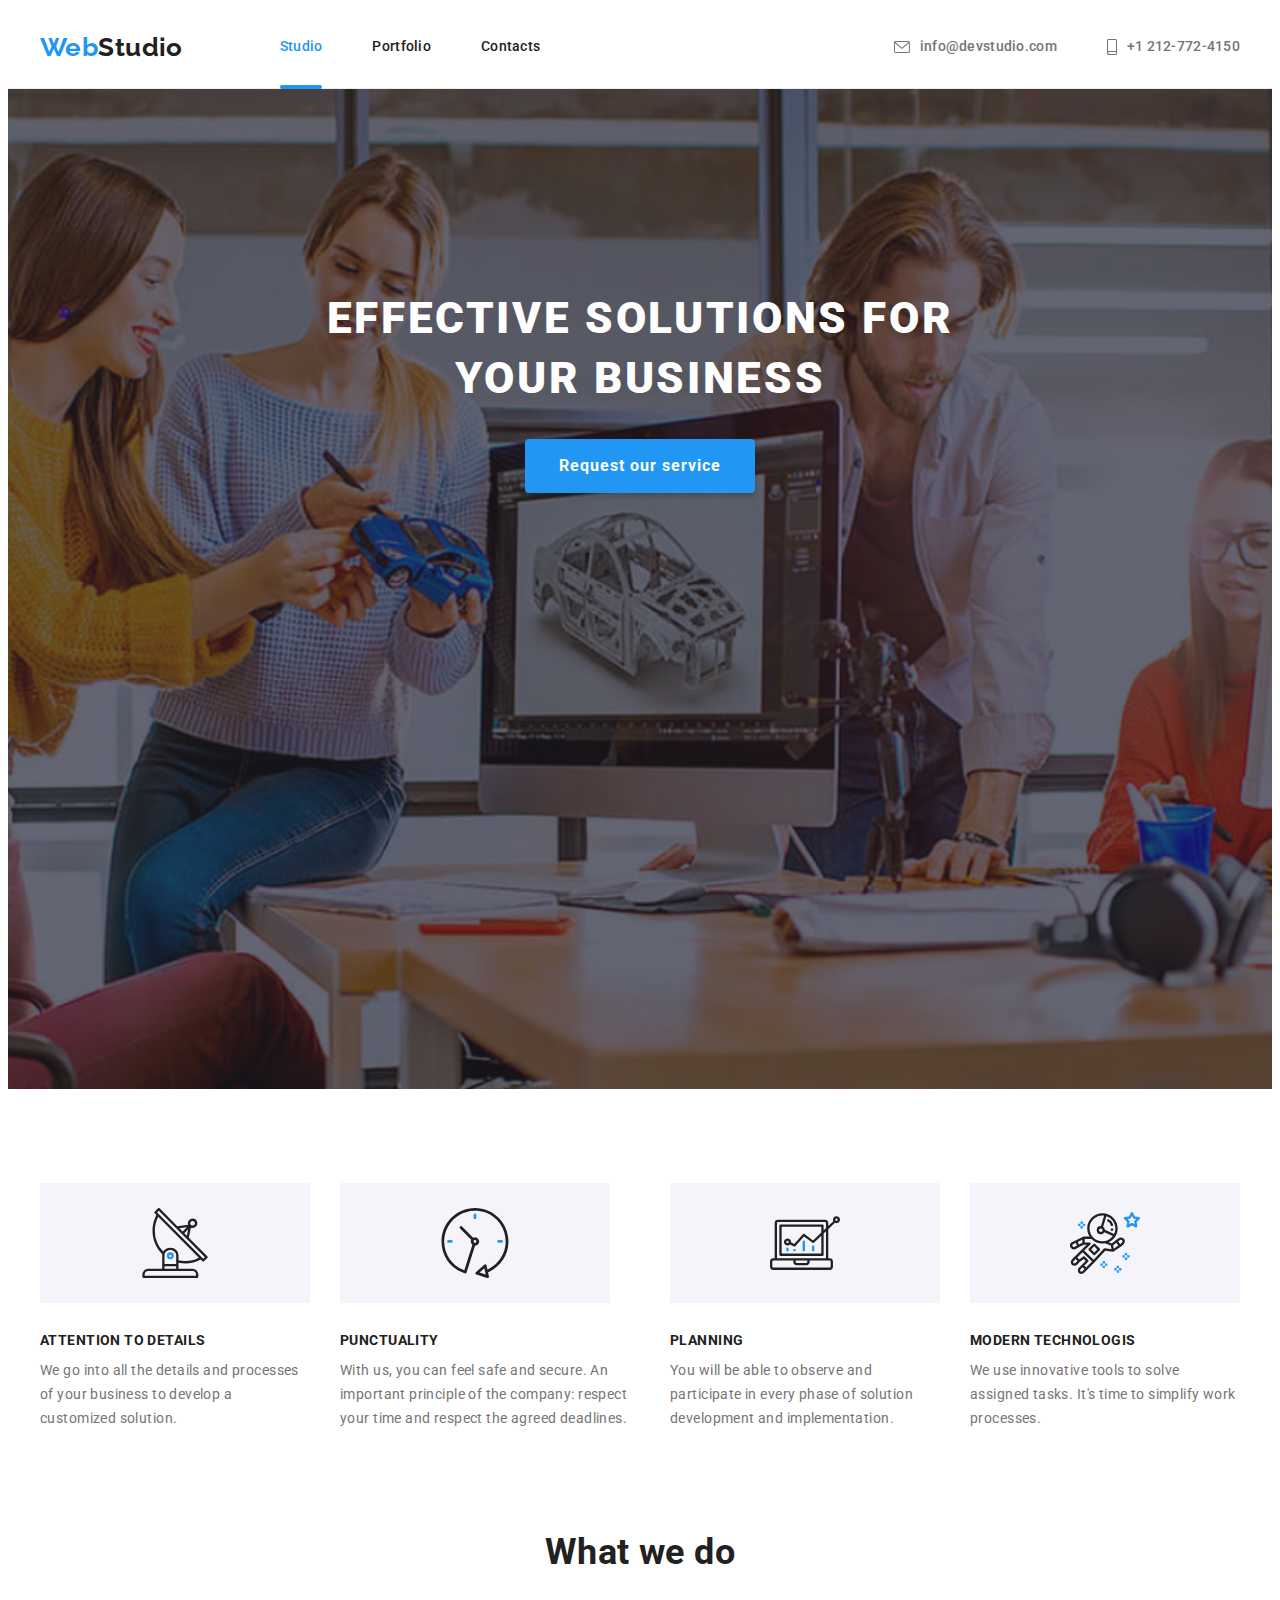
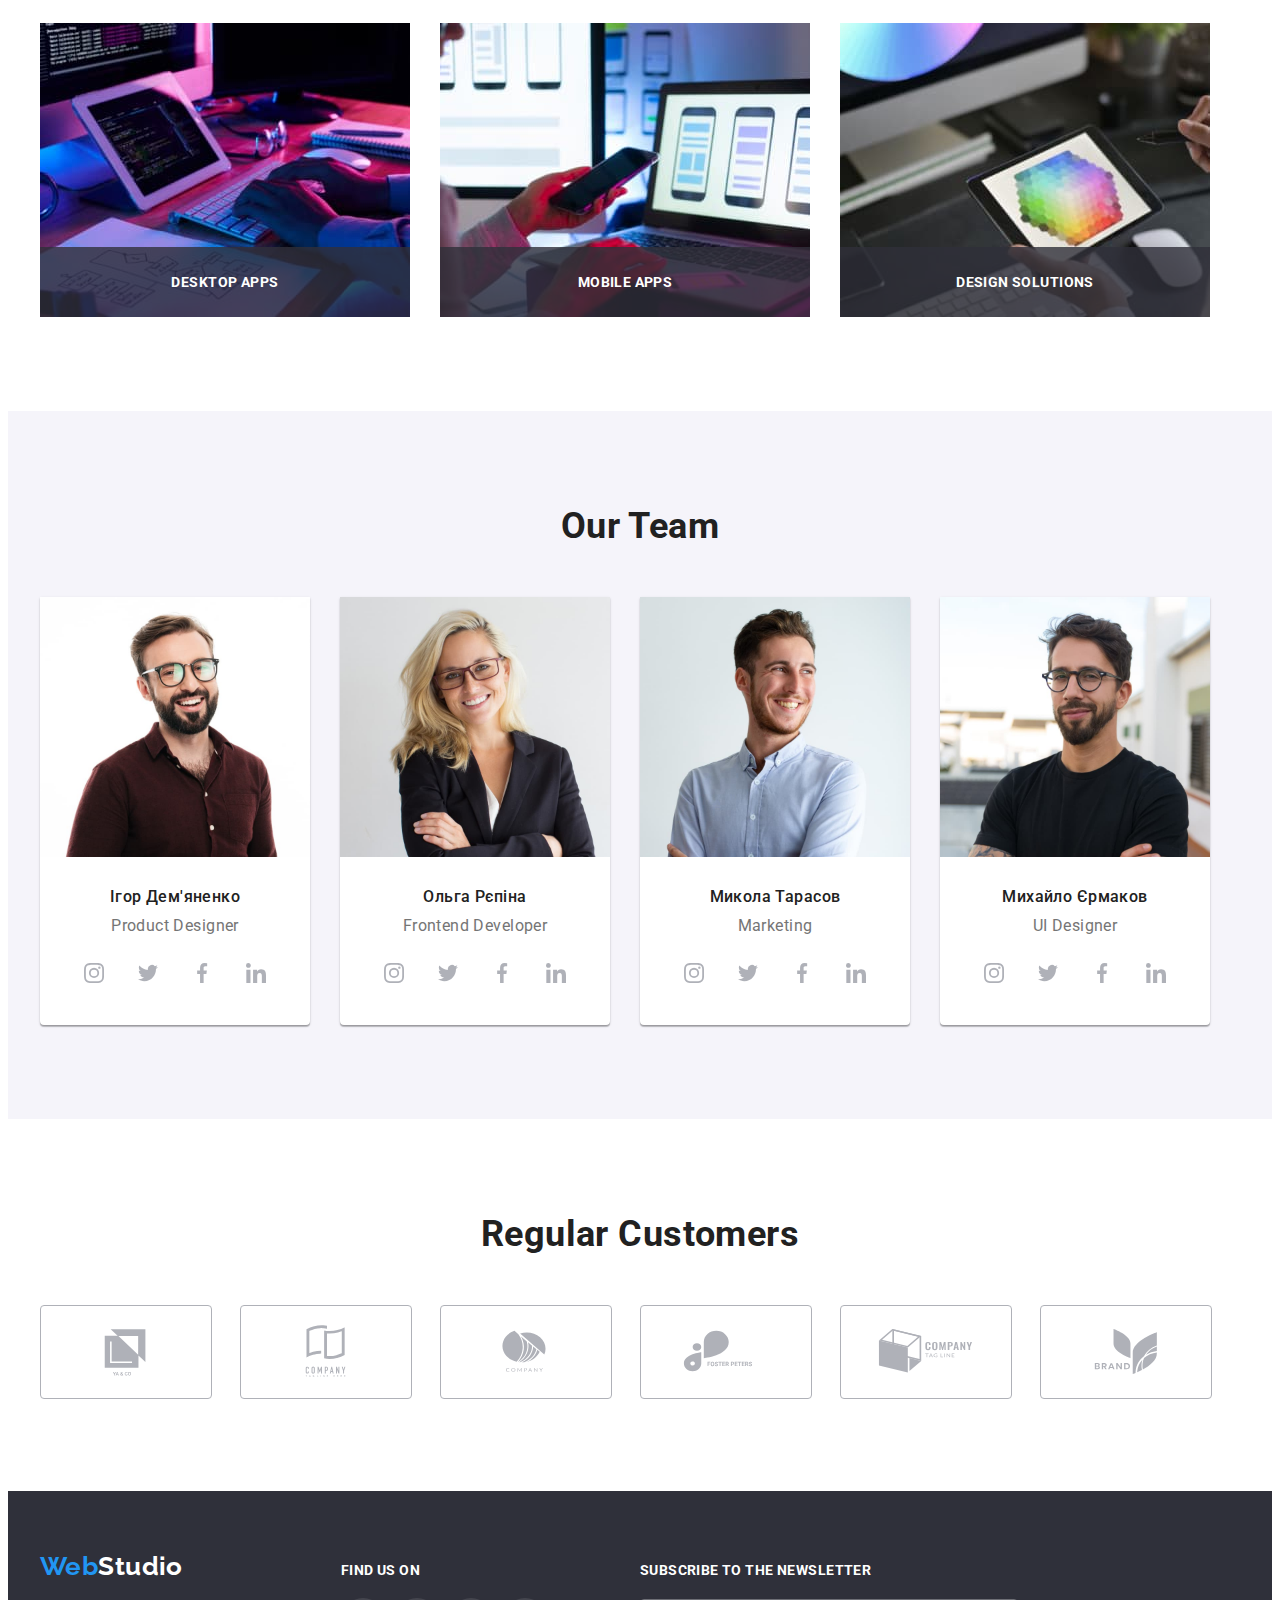
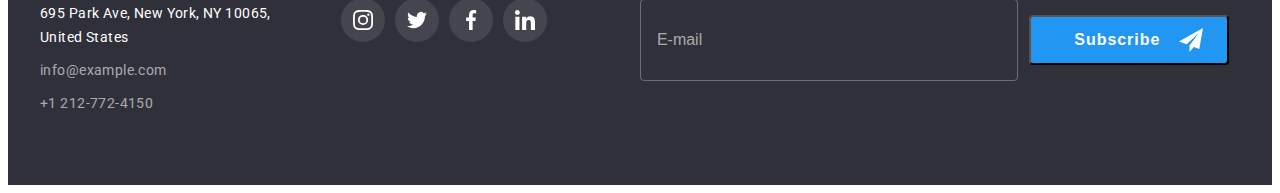
==== index.html @ 04246181 "add BEM" ====
<!DOCTYPE html>
<html lang="en">
  <head>
    <meta charset="UTF-8" />
    <meta http-equiv="X-UA-Compatible" content="IE=edge" />
    <meta name="viewport" content="width=device-width, initial-scale=1.0" />
    <title>WebStudio</title>
    <link rel="preconnect" href="https://fonts.googleapis.com" />
    <link rel="preconnect" href="https://fonts.gstatic.com" crossorigin />
    <link
      href="https://fonts.googleapis.com/css2?family=Raleway:wght@700&family=Roboto:wght@400;500;700;900&display=swap"
      rel="stylesheet"
    />
    <link
      rel="stylesheet"
      href="https://cdnjs.cloudflare.com/ajax/libs/modern-normalize/1.1.0/modern-normalize.min.css"
      integrity="sha512-wpPYUAdjBVSE4KJnH1VR1HeZfpl1ub8YT/NKx4PuQ5NmX2tKuGu6U/JRp5y+Y8XG2tV+wKQpNHVUX03MfMFn9Q=="
      crossorigin="anonymous"
      referrerpolicy="no-referrer"
    />
    <link rel="stylesheet" href="./css/styles.css" />
  </head>
  <body>
    <header class="header">
      <div class="container flex-container">
        <nav class="site-nav header__site-nav">
          <a href="./index.html" class="logo site-nav__logo"
            >Web<span class="logo__part logo__part--dark">Studio</span></a
          >
          <ul class="menu site-nav__menu">
            <li class="menu__item">
              <a href="./index.html" class="menu__link current">Studio</a>
            </li>
            <li class="menu__item">
              <a href="./portfolio.html" class="menu__link">Portfolio</a>
            </li>
            <li class="menu__item"><a href="" class="menu__link">Contacts</a></li>
          </ul>
        </nav>
        <div class="contacts-wrap">
          <ul class="contacts flex-container">
            <li class="contacts__item">
              <a href="mailto:info@devstudio.com" class="contacts__link">
                <svg class="contacts__icon" width="16" height="12">
                  <use href="./images/sprite-svg.svg#icon-icon-envelope"></use>
                </svg>
                info@devstudio.com</a
              >
            </li>
            <li class="contacts__item">
              <a href="tel:+12127724150" class="contacts__link">
                <svg class="contacts__icon" width="10" height="16">
                  <use
                    href="./images/sprite-svg.svg#icon-icon-smartphone"
                  ></use>
                </svg>
                +1 212-772-4150</a
              >
            </li>
          </ul>
        </div>
      </div>
    </header>
    <main class="main">
      <section class="hero main__hero">
        <h1 class="hero__title">Effective solutions for your business</h1>
        <button type="button" class="hero__btn" data-modal-open>
          Request our service
        </button>
      </section>
      <section class="our-qualities">
        <div class="container">
          <h2 class="visually-hidden">Our qualities</h2>
          <ul class="list-qualities flex-wrapper lists">
            <li class="list-qualities__item">
              <div class="list-qualities__icon-wrap">
                <svg class="list-qualities__icon" width="70" height="70">
                  <use href="./images/sprite-svg.svg#icon-icon-antenna"></use>
                </svg>
              </div>
              <h3 class="list-qualities__title">Attention to details</h3>
              <p class="list-qualities__text">
                We go into all the details and processes of your business to
                develop a customized solution.
              </p>
            </li>
            <li class="list-qualities__item">
              <div class="list-qualities__icon-wrap">
                <svg class="list-qualities__icon" width="70" height="70">
                  <use href="./images/sprite-svg.svg#icon-icon-clock"></use>
                </svg>
              </div>
              <h3 class="list-qualities__title">Punctuality</h3>
              <p class="list-qualities__text">
                With us, you can feel safe and secure. An important principle of
                the company: respect your time and respect the agreed deadlines.
              </p>
            </li>
            <li class="list-qualities__item">
              <div class="list-qualities__icon-wrap">
                <svg class="list-qualities__icon" width="70" height="70">
                  <use href="./images/sprite-svg.svg#icon-icon-diagram"></use>
                </svg>
              </div>
              <h3 class="list-qualities__title">Planning</h3>
              <p class="list-qualities__text">
                You will be able to observe and participate in every phase of
                solution development and implementation.
              </p>
            </li>
            <li class="list-qualities__item">
              <div class="list-qualities__icon-wrap">
                <svg class="list-qualities__icon" width="70" height="70">
                  <use href="./images/sprite-svg.svg#icon-icon-astronaut"></use>
                </svg>
              </div>
              <h3 class="list-qualities__title">Modern technologis</h3>
              <p class="list-qualities__text">
                We use innovative tools to solve assigned tasks. It's time to
                simplify work processes.
              </p>
            </li>
          </ul>
        </div>
      </section>
      <section class="work">
        <div class="container">
          <h2 class="work__title">What we do</h2>
          <ul class=" work-list flex-container lists ">
            <li class="work-list__item">
              <img
                src="./images/typing.jpg"
                alt="typing"
                width="370"
                height="294"
              />
              <div class="work-list__works-wrap">
                <p class="work-list__works-item">desktop apps</p>
              </div>
            </li>
            <li class="work-list__item">
              <img
                src="./images/setting.jpg"
                alt="setting"
                width="370"
                height="294"
              />
              <div class="work-list__works-wrap">
                <p class="work-list__works-item">mobile apps</p>
              </div>
            </li>
            <li class="work-list__item">
              <img
                src="./images/coloring.jpg"
                alt="coloring"
                width="370"
                height="294"
              />
              <div class="work-list__works-wrap">
                <p class="work-list__works-item">design solutions</p>
              </div>
            </li>
          </ul>
        </div>
      </section>

      <section class="team">
        <div class="container">
          <h2 class="team__title">Our Team</h2>
          <ul class="workers flex-container lists">
            <li class="workers__item">
              <img
                src="./images/product-designer.jpg"
                alt="product designer"
                width="270"
                height="260"
              />
              <div class="workers__social-wrap">
                <h3 lang="uk" class="workers__subtitle">Ігор Дем'яненко</h3>
                <p class="workers__subtitle-text">Product Designer</p>
                <ul class="social-list workers__social-list">
                  <li class="social-list__item">
                    <a class="social-list__link" href="">
                      <svg class="social-list__icon" width="20" height="20">
                        <use
                          href="./images/sprite-svg.svg#icon-icon-instagram"
                        ></use>
                      </svg>
                    </a>
                  </li>
                  <li class="social-list__item">
                    <a class="social-list__link" href="">
                      <svg class="social-list__icon" width="20" height="20">
                        <use
                          href="./images/sprite-svg.svg#icon-icon-twitter"
                        ></use>
                      </svg>
                    </a>
                  </li>
                  <li class="social-list__item">
                    <a class="social-list__link" href="">
                      <svg class="social-list__icon" width="20" height="20">
                        <use
                          href="./images/sprite-svg.svg#icon-icon-facebook"
                        ></use>
                      </svg>
                    </a>
                  </li>
                  <li class="social-list__item">
                    <a class="social-list__link" href="">
                      <svg class="social-list__icon" width="20" height="20">
                        <use
                          href="./images/sprite-svg.svg#icon-icon-linkedin"
                        ></use>
                      </svg>
                    </a>
                  </li>
                </ul>
              </div>
            </li>
            <li class="workers__item">
              <img
                src="./images/frontend-developer.jpg"
                alt="frontend developer"
                width="270"
                height="260"
              />
              <div class="workers__social-wrap">
                <h3 lang="uk" class="workers__subtitle">Ольга Рєпіна</h3>
                <p class="workers__subtitle-text">Frontend Developer</p>
                <ul class="social-list workers__social-list">
                  <li class="social-list__item">
                    <a class="social-list__link" href="">
                      <svg class="social-list__icon" width="20" height="20">
                        <use
                          href="./images/sprite-svg.svg#icon-icon-instagram"
                        ></use>
                      </svg>
                    </a>
                  </li>
                  <li class="social-list__item">
                    <a class="social-list__link" href="">
                      <svg class="social-list__icon" width="20" height="20">
                        <use
                          href="./images/sprite-svg.svg#icon-icon-twitter"
                        ></use>
                      </svg>
                    </a>
                  </li>
                  <li class="social-list__item">
                    <a class="social-list__link" href="">
                      <svg class="social-list__icon" width="20" height="20">
                        <use
                          href="./images/sprite-svg.svg#icon-icon-facebook"
                        ></use>
                      </svg>
                    </a>
                  </li>
                  <li class="social-list__item">
                    <a class="social-list__link" href="">
                      <svg class="social-list__icon" width="20" height="20">
                        <use
                          href="./images/sprite-svg.svg#icon-icon-linkedin"
                        ></use>
                      </svg>
                    </a>
                  </li>
                </ul>
              </div>
            </li>
            <li class="workers__item">
              <img
                src="./images/marketing.jpg"
                alt="marketing"
                width="270"
                height="260"
              />
              <div class="workers__social-wrap">
                <h3 lang="uk" class="workers__subtitle">Микола Тарасов</h3>
                <p class="workers__subtitle-text">Marketing</p>
                <ul class="social-list workers__social-list">
                  <li class="social-list__item">
                    <a class="social-list__link" href="">
                      <svg class="social-list__icon" width="20" height="20">
                        <use
                          href="./images/sprite-svg.svg#icon-icon-instagram"
                        ></use>
                      </svg>
                    </a>
                  </li>
                  <li class="social-list__item">
                    <a class="social-list__link" href="">
                      <svg class="social-list__icon" width="20" height="20">
                        <use
                          href="./images/sprite-svg.svg#icon-icon-twitter"
                        ></use>
                      </svg>
                    </a>
                  </li>
                  <li class="social-list__item">
                    <a class="social-list__link" href="">
                      <svg class="social-list__icon" width="20" height="20">
                        <use
                          href="./images/sprite-svg.svg#icon-icon-facebook"
                        ></use>
                      </svg>
                    </a>
                  </li>
                  <li class="social-list__item">
                    <a class="social-list__link" href="">
                      <svg class="social-list__icon" width="20" height="20">
                        <use
                          href="./images/sprite-svg.svg#icon-icon-linkedin"
                        ></use>
                      </svg>
                    </a>
                  </li>
                </ul>
              </div>
            </li>
            <li class="workers__item">
              <img
                src="./images/ui-designer.jpg"
                alt="ui designer"
                width="270"
                height="260"
              />
              <div class="workers__social-wrap">
                <h3 lang="uk" class="workers__subtitle">Михайло Єрмаков</h3>
                <p class="workers__subtitle-text">UI Designer</p>
                <ul class="social-list workers__social-list">
                  <li class="social-list__item">
                    <a class="social-list__link" href="">
                      <svg class="social-list__icon" width="20" height="20">
                        <use
                          href="./images/sprite-svg.svg#icon-icon-instagram"
                        ></use>
                      </svg>
                    </a>
                  </li>
                  <li class="social-list__item">
                    <a class="social-list__link" href="">
                      <svg class="social-list__icon" width="20" height="20">
                        <use
                          href="./images/sprite-svg.svg#icon-icon-twitter"
                        ></use>
                      </svg>
                    </a>
                  </li>
                  <li class="social-list__item">
                    <a class="social-list__link" href="">
                      <svg class="social-list__icon" width="20" height="20">
                        <use
                          href="./images/sprite-svg.svg#icon-icon-facebook"
                        ></use>
                      </svg>
                    </a>
                  </li>
                  <li class="social-list__item">
                    <a class="social-list__link" href="">
                      <svg class="social-list__icon" width="20" height="20">
                        <use
                          href="./images/sprite-svg.svg#icon-icon-linkedin"
                        ></use>
                      </svg>
                    </a>
                  </li>
                </ul>
              </div>
            </li>
          </ul>
        </div>
      </section>
      <section class="customers">
        <div class="container">
          <h2 class="customers__title">Regular Customers</h2>
          <ul class="customers-list customers__customers-list">
            <li class="customers-list__item">
              <a class="customers-list__link" href=""
                ><svg class="customers-list__icon" width="106" height="60">
                  <use
                    href="./images/sprite-svg.svg#icon-icon-brand-first"
                  ></use></svg
              ></a>
            </li>
            <li class="customers-list__item">
              <a class="customers-list__link" href=""
                ><svg class="customers-list__icon" width="106" height="60">
                  <use
                    href="./images/sprite-svg.svg#icon-icon-brand-second"
                  ></use></svg
              ></a>
            </li>
            <li class="customers-list__item">
              <a class="customers-list__link" href=""
                ><svg class="customers-list__icon" width="106" height="60">
                  <use
                    href="./images/sprite-svg.svg#icon-icon-brand-third"
                  ></use></svg
              ></a>
            </li>
            <li class="customers-list__item">
              <a class="customers-list__link" href=""
                ><svg class="customers-list__icon" width="106" height="60">
                  <use
                    href="./images/sprite-svg.svg#icon-icon-brand-fourth"
                  ></use></svg
              ></a>
            </li>
            <li class="customers-list__item">
              <a class="customers-list__link" href=""
                ><svg class="customers-list__icon" width="106" height="60">
                  <use
                    href="./images/sprite-svg.svg#icon-icon-brand-fifth"
                  ></use></svg
              ></a>
            </li>
            <li class="customers-list__item">
              <a class="customers-list__link" href=""
                ><svg class="customers-list__icon" width="106" height="60">
                  <use
                    href="./images/sprite-svg.svg#icon-icon-brand-sixth"
                  ></use></svg
              ></a>
            </li>
          </ul>
        </div>
      </section>
    </main>
    <footer class="footer">
      <div class="container footer-container">
        <div class="footer__logo-wrap">
          <a href="./index.html" class="logo footer__logo"
            >Web<span class="logo__part logo__part--light">Studio</span></a
          >
          <address class="adress ">
            <ul class="connection lists">
              <li class="connection__item">
                <a
                  href="https://goo.gl/maps/N6QWvGhrMjkVAGEb9"
                  target="_blank"
                  rel="noopener noreferrer nofollow"
                  class="connection__link"
                  >695 Park Ave, New York, NY 10065,<br />
                  United States</a
                >
              </li>
              <li class="connection__item">
                <a href="mailto:info@example.com" class="connection__link connection__link--grey"
                  >info@example.com</a
                >
              </li>
              <li class="connection__item">
                <a href="tel:+12127724150" class="connection__link connection__link--grey"
                  >+1 212-772-4150
                </a>
              </li>
            </ul>
          </address>
        </div>
        <div class="footer__footer-wrap">
          <b class="footer__subtitle-text">find us on</b>
          <ul class="social-set footer__social-set">
            <li class="social-set__item">
              <a class="social-set__link" href=""
                ><svg class="social-set__icon" width="20" height="20">
                  <use
                    href="./images/sprite-svg.svg#icon-icon-instagram"
                  ></use></svg
              ></a>
            </li>
            <li class="social-set__item">
              <a class="social-set__link" href=""
                ><svg class="social-set__icon" width="20" height="20">
                  <use
                    href="./images/sprite-svg.svg#icon-icon-twitter"
                  ></use></svg
              ></a>
            </li>
            <li class="social-set__item">
              <a class="social-set__link" href=""
                ><svg class="social-set__icon" width="20" height="20">
                  <use
                    href="./images/sprite-svg.svg#icon-icon-facebook"
                  ></use></svg
              ></a>
            </li>
            <li class="social-set__item">
              <a class="social-set__link" href=""
                ><svg class="social-set__icon" width="20" height="20">
                  <use
                    href="./images/sprite-svg.svg#icon-icon-linkedin"
                  ></use></svg
              ></a>
            </li>
          </ul>
        </div>
        <form class="form footer__form">
          <b class="form__title">subscribe to the newsletter</b>
          <div class="form__form-wrap">
          <input type="email" name="mail" class="form__input" placeholder="E-mail">
          <button type="submit" class="form__button">Subscribe
            <svg class="icon-send" width="24" height="24">
              <use href="./images/sprite-svg.svg#icon-send"></use>
            </svg>
          </button>
          </div>
        </form>
      </div>
    </footer>
    <div class="backdrop is-hidden" data-modal>
      <div class="modal backdrop__modal">
        <p class="modal__title">Leave your information and we'll call you back</p>
        <button type="button" class="modal__close-button" data-modal-close>
          <svg class="modal__icon-close" width="18" height="18">
            <use href="./images/sprite-svg.svg#icon-close"></use>
          </svg>
        </button>
        <form class="modal-form">
         
          <div class="form-element modal-form__form-element">
          <label for="name" class="form-element__label">Name</label>
          
          <div class="form-element__input-wrapper">
          <input class="form-element__input" type="text" name="name" id="name">
          <svg class="form-element__icon-person" width="18" height="18">
            <use href="./images/sprite-svg.svg#icon-person"></use>
          </svg>
          </div>
          </div>
          
          <div class="form-element modal-form__form-element">
          <label for="tel" class="form-element__label">Telephone</label>
          
          <div class="form-element__input-wrapper">
          <input class="form-element__input" type="tel" name="telephone" id="tel">
          <svg class="form-element__icon-phone" width="18" height="18">
            <use href="./images/sprite-svg.svg#icon-phone"></use>
          </svg>
          </div>
          </div>
          
          <div class="form-element modal-form__form-element">
          <label for="email" class="form-element__label">E-mail</label>
          
          <div class="form-element__input-wrapper">
          <input class="form-element__input" type="email" name="email" id="email">
          <svg class="form-element__icon-email" width="18" height="18">
            <use href="./images/sprite-svg.svg#icon-email"></use>
          </svg>
          </div>
          </div>
          
          <div class="form-element modal-form__form-element">
          <label for="comments" class="form-element__label">Comments</label>
          <textarea name="comments" id="comments" class="form-element__comments" placeholder="Enter the text"></textarea>
          </div>

          
          <div class="accept">
          <label for="accept" class="accept__text">
          <input class="accept__input  visually-hidden " type="checkbox" name="accept" id="accept" value="true">
          <span class="accept__input-check-wrap">
          <svg class="accept__icon-check" width="16" height="15">
            <use href="./images/sprite-svg.svg#icon-check"></use>
          </svg>
          </span>
          I agree with the newsletter and accept the Terms and Conditions</label>
         </div>

         <button type="submit" class="accept__button">Send</button>
        </form>
      </div>
    </div>
    <script src="./js/modal.js"></script>
  </body>
</html>
---- css/styles.css ----
/*--------------------------------------------Variables--------------------------------------------*/
:root {
  --primary-text-color: #757575;
  --title-text-color: #212121;
  --accent-color: #2196f3;
  --background-color: #ffffff;
  --secondary-title-color: #fefefe;
  --place-color: rgba(255, 255, 255, 0.6);
}
/* * {
outline: 1px solid red;
} */

h1,
h2,
h3,
h4,
h5,
h6,
p,
ul {
  margin: 0;
}
ul {
  padding-left: 0;
}

img {
  display: block;
}
.container {
  width: 1200px;
  margin: 0 auto;
  padding-left: 15px;
  padding-right: 15px;
}
body {
  background-color: var(--background-color);
  color: var(--primary-text-color);
  font-family: "Roboto", sans-serif;
  letter-spacing: 0.03em;
  font-size: 14px;
}
/*------------------------------------------------header-------------------------------------------*/
.logo {
  font-family: "Raleway", sans-serif;
  font-weight: 700;
  font-size: 26px;
  line-height: 1.19;
  color: var(--accent-color);
  text-decoration: none;
}
.site-nav__logo {
   margin-right: 97px;
}
.header {
  padding-top: 24px;
  padding-bottom: 25px;
  border-bottom: 1px solid #ececec;
}
.flex-container {
  display: flex;
  align-items: center;
}

.lists {
  list-style: none;
}
.contacts-wrap {
  margin-left: auto;
}
/* .adress-link {
  display: flex;
  flex-wrap: nowrap;
} */

.menu__item:not(:first-child) {
  margin-left: 50px;
}

.logo__part--dark {
  color: var(--title-text-color);
}
.site-nav__menu {
  list-style: none;
  display: flex;
  align-items: center;
  justify-content: center;
}
.header__site-nav {
  display: flex;
}

.menu__link {
  font-weight: 500;
  letter-spacing: 0.02em;
  color: var(--title-text-color);
  text-decoration: none;
  line-height: 1.14;
  display: block;
  padding: 5px 0;
  transition-property: color;
  transition-duration: 250ms;
  transition-timing-function: cubic-bezier(0.4, 0, 0.2, 1);
}
.menu__link:hover,
.menu__link:focus {
  color: var(--accent-color);
}
.current {
  color: var(--accent-color);
  position: relative;
}

.current::after {
  content: "";
  position: absolute;
  bottom: -29px;
  left: 0;
  width: 100%;
  height: 4px;
  background-color: var(--accent-color);
  border-radius: 2px;
}

.contacts {
  list-style: none;
}
.contacts__link {
  font-weight: 500;
  line-height: 1.14;
  letter-spacing: 0.02em;
  color: var(--primary-text-color);
  text-decoration: none;
  display: flex;
  justify-content: center;
  align-items: center;
  transition-property: color;
  transition-duration: 250ms;
  transition-timing-function: cubic-bezier(0.4, 0, 0.2, 1);
}

.contacts__link:last-child {
  margin-left: 50px;
}

.contacts__link:hover,
.contacts__link:focus {
  color: var(--accent-color);
}
.contacts__icon {
  fill: currentColor;
  margin-right: 10px;
  transition-property: fill;
  transition-duration: 250ms;
  transition-timing-function: cubic-bezier(0.4, 0, 0.2, 1);
}
.contacts__link:hover > svg,
.contacts__link:focus > svg {
  fill: var(--accent-color);
}


/*----------------------------------------------main Webstudio---------------------------------------------*/
.main__hero {
  background-color: #2f303a;
  max-width: 1600px;
  height: 600px;
  padding-top: 200px;
  padding-bottom: 200px;
  background-image: linear-gradient(
      rgba(47, 48, 58, 0.4),
      rgba(47, 48, 58, 0.4)
    ),
    url(../images/bg.jpg);
  background-repeat: no-repeat;
  background-position: center;
  background-size: cover;
  margin: 0 auto;
}
.hero__title {
  font-weight: 900;
  font-size: 44px;
  line-height: 1.36;
  text-align: center;
  letter-spacing: 0.06em;
  text-transform: uppercase;
  color: var(--secondary-title-color);
  margin: 0 auto;
  max-width: 696px;
  margin-bottom: 30px;
}
.hero__btn {
  display: block;
  font-family: inherit;
  font-weight: 700;
  font-size: 16px;
  line-height: 1.88;
  text-align: center;
  letter-spacing: 0.06em;
  background-color: var(--accent-color);
  color: var(--secondary-title-color);
  border-radius: 4px;
  border-color: transparent;
  cursor: pointer;
  padding: 10px 32px 10px 32px;
  margin: 0 auto;
  box-shadow: 0px 4px 4px rgba(0, 0, 0, 0.15);
  transition: background-color 250ms cubic-bezier(0.4, 0, 0.2, 1),
    box-shadow 250ms cubic-bezier(0.4, 0, 0.2, 1);
}
.hero__btn:hover,
.hero__btn:focus {
  background-color: #188ce8;
  box-shadow: 0px 4px 4px rgba(0, 0, 0, 0.15);
}
.visually-hidden {
  position: absolute;
  width: 1px;
  height: 1px;
  margin: -1px;
  border: 0;
  padding: 0;

  white-space: nowrap;
  clip-path: inset(100%);
  clip: rect(0 0 0 0);
  overflow: hidden;
}
.our-qualities {
  padding-top: 94px;
  padding-bottom: 50px;
}

.list-qualities__icon-wrap {
  width: 270px;
  height: 120px;
  background-color: #f5f4fa;
  display: flex;
  align-items: center;
  justify-content: center;
  margin-bottom: 30px;
}

.list-qualities__icon-wrap:not(:first-child) {
  margin-left: 30px;
}

.flex-wrapper {
  display: flex;
}
.list-qualities__item {
  flex-basis: calc((100%-90px) / 4);
}
.list-qualities__item:not(:first-child) {
  margin-left: 30px;
}

.list-qualities__title {
  font-size: 14px;
  font-weight: 700;
  text-transform: uppercase;
  color: var(--title-text-color);
  line-height: 1.14;
  margin-bottom: 10px;
  letter-spacing: 0.03em;
}
.list-qualities__text {
  line-height: 1.71;
  letter-spacing: 0.03em;
}
.work {
  padding-top: 50px;
  padding-bottom: 94px;
}
.work__title,
.team__title,
.customers__title {
  font-weight: 700;
  font-size: 36px;
  line-height: 1.17;
  text-align: center;
  margin-bottom: 50px;

  color: var(--title-text-color);
}

.work-list__item:not(:first-child) {
  margin-left: 30px;
}
.work-list__item {
  position: relative;
}
.work-list__works-wrap {
  width: 370px;
  height: 70px;
  background-color: rgba(47, 48, 58, 0.8);
  position: absolute;
  bottom: 0;
  display: flex;
  justify-content: center;
  align-items: center;
}
.work-list__works-item {
  font-weight: 700;
  letter-spacing: 0.03em;
  text-transform: uppercase;
  color: rgba(255, 255, 255, 1);
}

.team {
  background-color: #f5f4fa;
  padding-top: 94px;
  padding-bottom: 94px;
}
.workers__item {
  background-color: var(--background-color);
  box-shadow: 0px 1px 3px rgba(0, 0, 0, 0.12), 0px 1px 1px rgba(0, 0, 0, 0.14),
    0px 2px 1px rgba(0, 0, 0, 0.2);
  border-radius: 0px 0px 4px 4px;
}

.workers__item:not(:first-child) {
  margin-left: 30px;
}

.workers__subtitle {
  font-weight: 500;
  font-size: 16px;
  line-height: 1.19;
  text-align: center;
  color: var(--title-text-color);
  margin-top: 30px;
  margin-bottom: 10px;
}
.workers__subtitle-text {
  font-size: 16px;
  line-height: 1.19;
  text-align: center;
}
.workers__social-list {
  display: flex;
  align-items: center;
  justify-content: center;
  margin-top: 16px;
  margin-bottom: 30px;
}
.social-list__item {
  list-style: none;
  width: 44px;
  height: 44px;
}
.social-list__icon {
  fill: #afb1b8;
}

.social-list__item:not(:first-child) {
  margin-left: 10px;
}
.social-list__link {
  width: 100%;
  height: 100%;
  display: flex;
  justify-content: center;
  align-items: center;
  border-radius: 50%;
  color: #afb1b8;
  transition: background-color 250ms cubic-bezier(0.4, 0, 0.2, 1),
    color 250ms cubic-bezier(0.4, 0, 0.2, 1);
}
.social-list__icon {
  fill: currentColor;
}
.social-list__link:hover,
.social-list__link:focus {
  background-color: var(--accent-color);
  color: var(--background-color);
}
/* .social-link:hover, .social-link:focus {
  background-color: var(--accent-color);
}
.social-link:hover>.social-icon,
.social-link:focus>.social-icon {
  fill: var(--background-color);
} */
.workers__social-wrap {
  background-position: center;
}
.customers {
  padding-top: 94px;
  padding-bottom: 94px;
}
.customers__customers-list {
  list-style: none;
  display: flex;
}
.customers-list__link {
  width: 100%;
  height: 100%;
  display: flex;
  align-items: center;
  justify-content: center;
  border: 1px solid #afb1b8;
  border-radius: 4px;
  color: #afb1b8;
  transition: background-color 250ms cubic-bezier(0.4, 0, 0.2, 1),
    color 250ms cubic-bezier(0.4, 0, 0.2, 1),
    border-color 250ms cubic-bezier(0.4, 0, 0.2, 1);
}
.customers-list__item {
  width: 170px;
  height: 92px;
}
.customers-list__icon {
  fill: currentColor;
}
.customers-list__link:hover,
.customers-list__link:focus {
  background-color: var(--background-color);
  color: var(--accent-color);
  border-color: var(--accent-color);
}
.customers-list__item:not(:first-child) {
  margin-left: 30px;
}
/*---------------------------------------------main potfolio-------------------------------------*/

.portfolio {
  padding-top: 94px;
  padding-bottom: 94px;
}
.portfolio-button {
  display: flex;
  justify-content: center;
  margin-bottom: 50px;
}
.portfolio-btn:not(:last-child) {
  margin-right: 8px;
}

.button-secondary {
  font-family: inherit;
  font-weight: 500;
  font-size: 16px;
  line-height: 1.62;
  letter-spacing: 0.03em;
  background-color: #f5f4fa;
  border-radius: 4px;
  border-color: transparent;
  padding: 6px 22px 6px 22px;
  transition: background-color 250ms cubic-bezier(0.4, 0, 0.2, 1),
    color 250ms cubic-bezier(0.4, 0, 0.2, 1),
    box-shadow 250ms cubic-bezier(0.4, 0, 0.2, 1);
}

.button-secondary:hover,
.button-secondary:focus {
  background-color: var(--accent-color);
  color: var(--secondary-title-color);
  cursor: pointer;
  box-shadow: 0px 3px 1px rgba(0, 0, 0, 0.1), 0px 1px 2px rgba(0, 0, 0, 0.08),
    0px 2px 2px rgba(0, 0, 0, 0.12);
}
.portfolio-link {
  text-decoration: none;
  display: block;
  transition: box-shadow 250ms cubic-bezier(0.4, 0, 0.2, 1);
}
.portfolio-wrapper {
  position: relative;
  overflow: hidden;
}

.portfolio-text {
  font-size: 18px;
  line-height: 1.56;
  letter-spacing: 0.03em;
  color: var(--background-color);
  padding: 63px 24px 63px 24px;
  position: absolute;
  top: 0;
  left: 0;
  width: 100%;
  height: 100%;
  transform: translateY(100%);
  background-color: rgba(33, 150, 243, 0.9);
  transition: transform 250ms cubic-bezier(0.4, 0, 0.2, 1);
}

.portfolio-link:hover,
.portfolio-link:focus {
  box-shadow: 0px 1px 1px rgba(0, 0, 0, 0.12), 0px 4px 4px rgba(0, 0, 0, 0.06),
    1px 4px 6px rgba(0, 0, 0, 0.16);
}

.portfolio-work {
  display: flex;
  flex-wrap: wrap;
}

.portfolio-item {
  width: calc((100% - 60px) / 3);
  margin-right: 30px;
  margin-bottom: 30px;
}
.portfolio-item:hover .portfolio-text,
.portfolio-item:focus .portfolio-text {
  transform: translateY(0);
}
.portfolio-item:nth-child(3n) {
  margin-right: 0;
}
.portfolio-item:nth-last-child(-n + 3) {
  margin-bottom: 0;
}

.portfolio-content {
  padding: 20px 24px 20px 24px;
  border: 1px solid #eeeeee;
  border-top: none;
}
.portfolio-title {
  font-weight: 700;
  font-size: 18px;
  line-height: 2;
  letter-spacing: 0.06em;
  color: var(--title-text-color);
  max-width: 322px;
  margin-bottom: 4px;
}
.portfolio-title-text {
  font-size: 16px;
  line-height: 1.88;
  color: var(--primary-text-color);
  max-width: 322px;
}

/*--------------------------------------------------------footer----------------------------------------*/

.footer {
  background-color: #2f303a;
  padding-top: 60px;
  padding-bottom: 60px;
}

.footer__logo{
  display: block;
  margin-bottom: 20px;
}

.logo__part--light {
  color: var(--background-color);
}
.connection__link {
  font-style: normal;
  line-height: 1.71;
  color: var(--background-color);
  text-decoration: none;
  display: block;
  margin-bottom: 9px;
  transition: color 250ms cubic-bezier(0.4, 0, 0.2, 1);
}
.connection__link:hover,
.connection__link:focus {
  color: var(--accent-color);
}
.connection__link--grey {
  color: var(--place-color);
}

.footer__subtitle-text {
  font-weight: 700;
  font-size: 14px;
  line-height: 1.14px;
  letter-spacing: 0.03em;
  text-transform: uppercase;
  color: var(--background-color);

}
.footer__social-set {
  display: flex;
  list-style: none;
  margin-top: 20px;
}
.footer__footer-wrap {
  margin-left: 70px;
}
.footer-container {
  display: flex;
  align-items: baseline;
}
.social-set__link {
  width: 100%;
  height: 100%;
  background-color: rgba(255, 255, 255, 0.1);
  border-radius: 50%;
  display: flex;
  align-items: center;
  justify-content: center;
  color: var(--background-color);
  transition: background-color 250ms cubic-bezier(0.4, 0, 0.2, 1),
    color 250ms cubic-bezier(0.4, 0, 0.2, 1);
}
.social-set__icon {
  fill: currentColor;
}
.social-set__link:hover,
.social-set__link:focus {
  background-color: var(--accent-color);
  color: var(--background-color);
}
.social-set__item {
  width: 44px;
  height: 44px;
}
.social-set__item:not(:first-child) {
  margin-left: 10px;
}

/*--------------------------------------------Backdrop--------------------------------------------*/
.backdrop {
  position: fixed;
  top: 0;
  left: 0;
  width: 100%;
  height: 100%;
  background-color: rgba(0, 0, 0, 0.2);
  transition: opacity 250ms cubic-bezier(0.4, 0, 0.2, 1),
    visibility 250ms cubic-bezier(0.4, 0, 0.2, 1);
}

.backdrop__modal {
  width: 528px;
  min-height: 581px;
  background-color: var(--background-color);
  position: absolute;
  top: 50%;
  left: 50%;
  transform: translate(-50%, -50%) scale(1);
  transition: transform 250ms cubic-bezier(0.4, 0, 0.2, 1);
  padding: 40px;
}

.modal-form__form-element {
  display: flex;
  flex-direction: column;
}

.form-element__input {
  height: 40px;
  outline: transparent;
  border: 1px solid rgba(33, 33, 33, 0.2);
  border-radius: 4px;
  padding-left: 42px;
  width: 100%;
  cursor: pointer;
  transition: border 250ms cubic-bezier(0.4, 0, 0.2, 1);
}

.form-element__label {
  font-size: 12px;
  line-height: 1.17;
  color: var(--primary-text-color);
  margin-bottom: 4px;
}

.form-element__input-wrapper {
  position: relative;
  margin-bottom: 10px;
}

.form-element__input:focus + svg {
  fill: var(--accent-color);
}

.form-element__input:focus {
  border: 1px solid var(--accent-color);
}
.form-element__icon-person {
  position: absolute;
  top: 50%;
  left: 12px;
  transform: translateY(-50%);
  transition: fill 250ms cubic-bezier(0.4, 0, 0.2, 1);
}

.form-element__icon-phone {
  position: absolute;
  top: 50%;
  left: 12px;
  transform: translateY(-50%);
  transition: fill 250ms cubic-bezier(0.4, 0, 0.2, 1);
}
.form-element__icon-email {
  position: absolute;
  top: 50%;
  left: 12px;
  transform: translateY(-50%);
  transition: fill 250ms cubic-bezier(0.4, 0, 0.2, 1);
}

.modal__title {
  font-weight: 700;
  font-size: 20px;
  line-height: 1.15;
  text-align: center;
  color: var(--title-text-color);
  margin-bottom: 12px;
}
.form-element__comments {
  padding: 12px 16px;
  width: 100%;
  height: 120px;
  margin-bottom: 20px;
  outline: none;
  border: 1px solid rgba(33, 33, 33, 0.2);
  border-radius: 4px;
  resize: none;
  transition: border 250ms cubic-bezier(0.4, 0, 0.2, 1);
}

.form-element__comments::placeholder {
  line-height: 1.14;
  letter-spacing: 0.01em;
  color: rgba(117, 117, 117, 0.5);
}

.form-element__comments:focus {
  border: 1px solid var(--accent-color);
}

.accept {
  line-height: 1.71;
  color: var(--primary-text-color);
  padding-left: 14px;
  padding-right: 11px;
}

.accept__input-check-wrap {
  width: 16px;
  height: 15px;
  border: 2px solid black;
  border-radius: 4px;
  margin-right: 8px;
  display: flex;
  align-items: center;
  fill: var(--background-color);
  cursor: pointer;
  transition: background-color 250ms cubic-bezier(0.4, 0, 0.2, 1),
    border-color 250ms cubic-bezier(0.4, 0, 0.2, 1);
}

.accept__text {
  display: flex;
  align-items: baseline;
}

.accept__input:checked + .accept__input-check-wrap {
  background-color: var(--accent-color);
  border-color: transparent;
}

.accept__button {
  display: block;
  margin: 0 auto;
  width: 200px;
  height: 50px;
  border: none;
  background-color: var(--accent-color);
  box-shadow: 0px 4px 4px rgba(0, 0, 0, 0.15);
  border-radius: 4px;
  font-weight: 700;
  font-size: 16px;
  line-height: 1.88;
  text-align: center;
  letter-spacing: 0.06em;
  color: var(--background-color);
  cursor: pointer;
  transition: background-color 250ms cubic-bezier(0.4, 0, 0.2, 1);
}

.accept__button:hover,
.accept__button:focus {
  background-color: #188ce8;
}

.backdrop.is-hidden .modal {
  transform: translate(-50%, -50%) scale(0);
}

.modal__close-button {
  position: absolute;
  width: 30px;
  height: 30px;
  border-radius: 50%;
  top: 8px;
  right: 8px;
  cursor: pointer;
  border: 1px solid rgba(0, 0, 0, 0.1);
  background-color: var(--background-color);
  padding: 5px;
}
.modal__icon-close {
  fill: rgba(0, 0, 0, 1);
  transition: fill 250ms cubic-bezier(0.4, 0, 0.2, 1);
}

.modal__close-button:hover .modal__icon-close {
  fill: var(--accent-color);
}
.is-hidden {
  opacity: 0;
  visibility: hidden;
  pointer-events: none;
}

.footer__form {
  display: flex;
  flex-direction: column;
  margin-left: 93px;
}

.form__title {
  font-weight: 700;
  line-height: 1.14;
  text-transform: uppercase;
  color: var(--background-color);
  margin-bottom: 20px;
}
.form__input {
  width: 358px;
  height: 50px;
  border: 1px solid rgba(255, 255, 255, 0.3);
  border-radius: 4px;
  background-color: transparent;
  padding-top: 15px;
  padding-bottom: 15px;
  padding-left: 16px;
  outline: transparent;
  margin-right: 8px;
  transition: border 250ms cubic-bezier(0.4, 0, 0.2, 1),
  box-shadow 250ms cubic-bezier(0.4, 0, 0.2, 1);
}
.form__input:focus {
  border: 1px solid var(--accent-color);
  box-shadow: 0px 4px 4px rgba(0, 0, 0, 0.15);
}
.form__input::placeholder {
  font-size: 16px;
  line-height: 1.25;
  color: rgba(255, 255, 255, 0.6);
}
.form__button {
  width: 200px;
  height: 50px;
  background-color: var(--accent-color);
  border-radius: 4px;
  font-weight: 700;
  font-size: 16px;
  line-height: 1.88;
  letter-spacing: 0.06em;
  color: var(--background-color);
  cursor: pointer;
  padding-right: 30px;
  position: relative;
  transition: background-color 250ms cubic-bezier(0.4, 0, 0.2, 1),
    box-shadow 250ms cubic-bezier(0.4, 0, 0.2, 1);
}
.icon-send {
  position: absolute;
  top: 50%;
  left: 148px;
  transform: translateY(-50%);
}
.form__button:hover,
.form__button:focus {
  background-color: #188ce8;
  box-shadow: 0px 4px 4px rgba(0, 0, 0, 0.15);
}
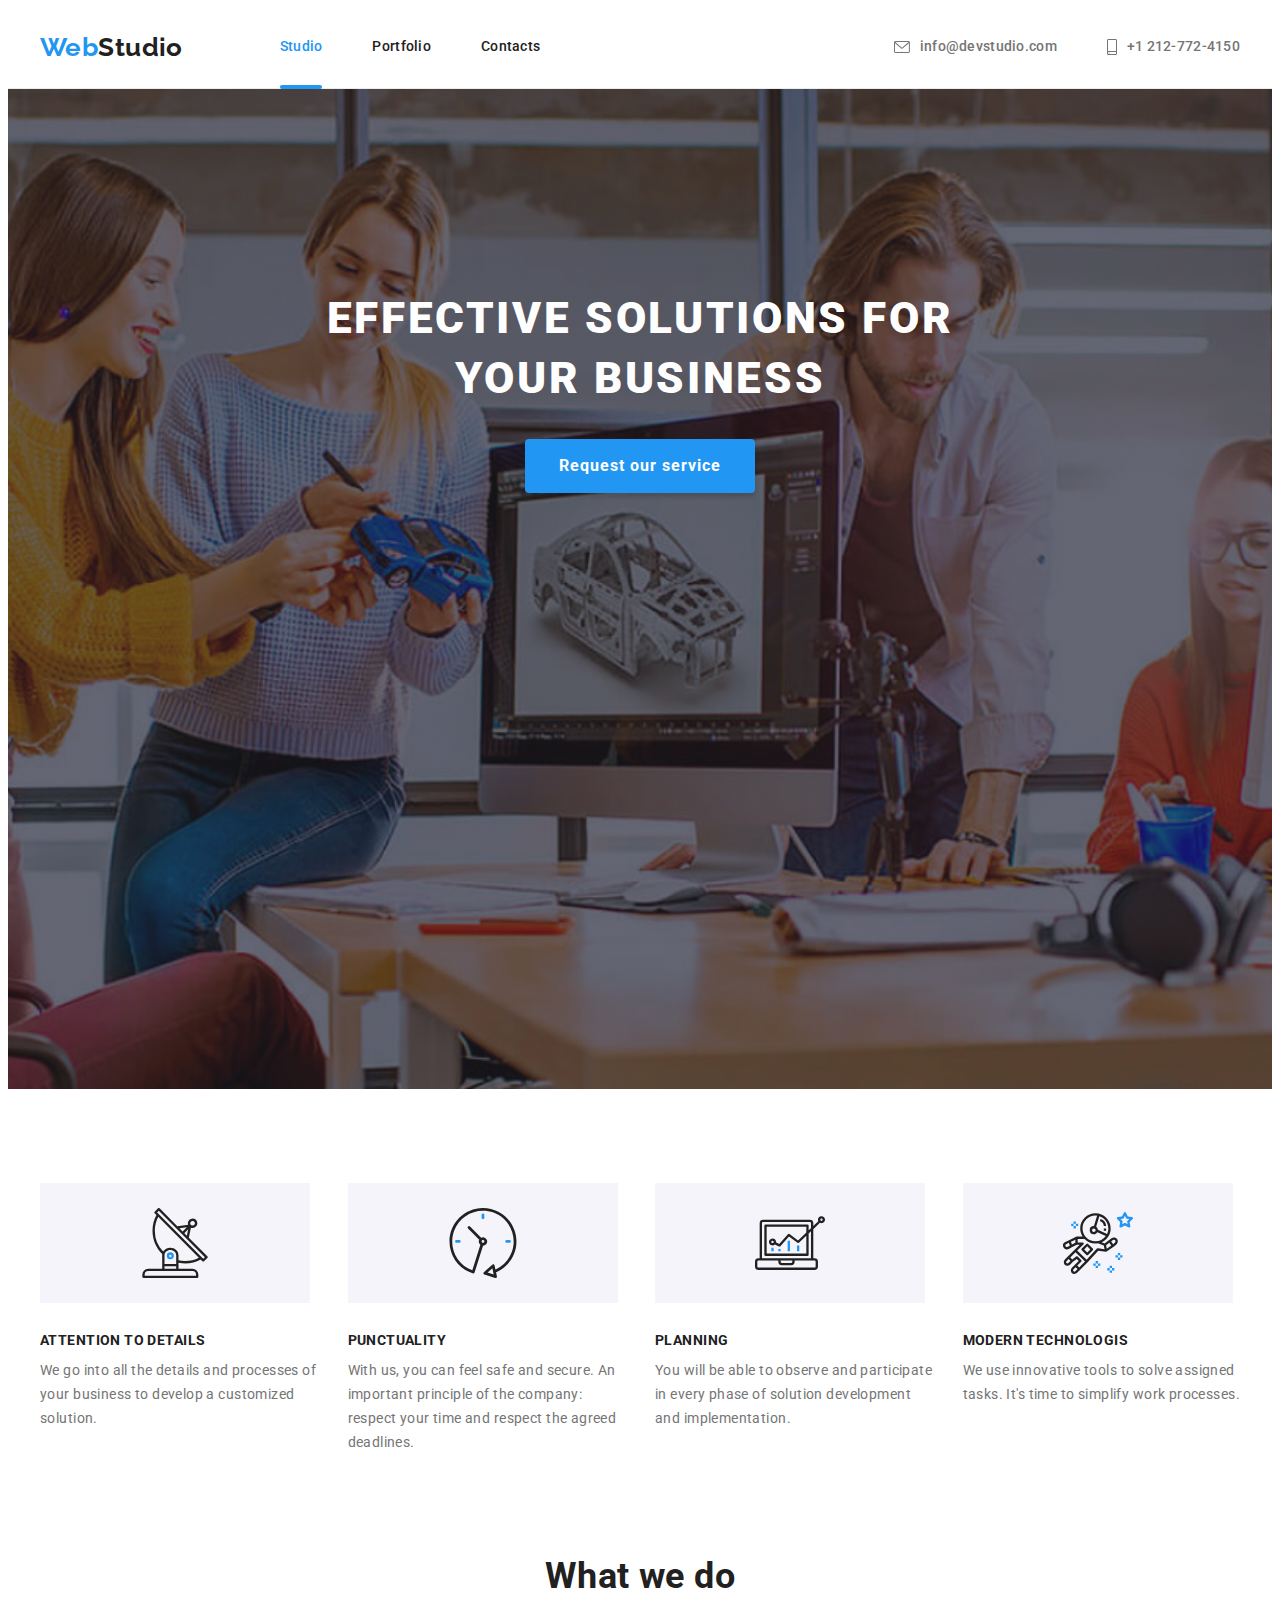
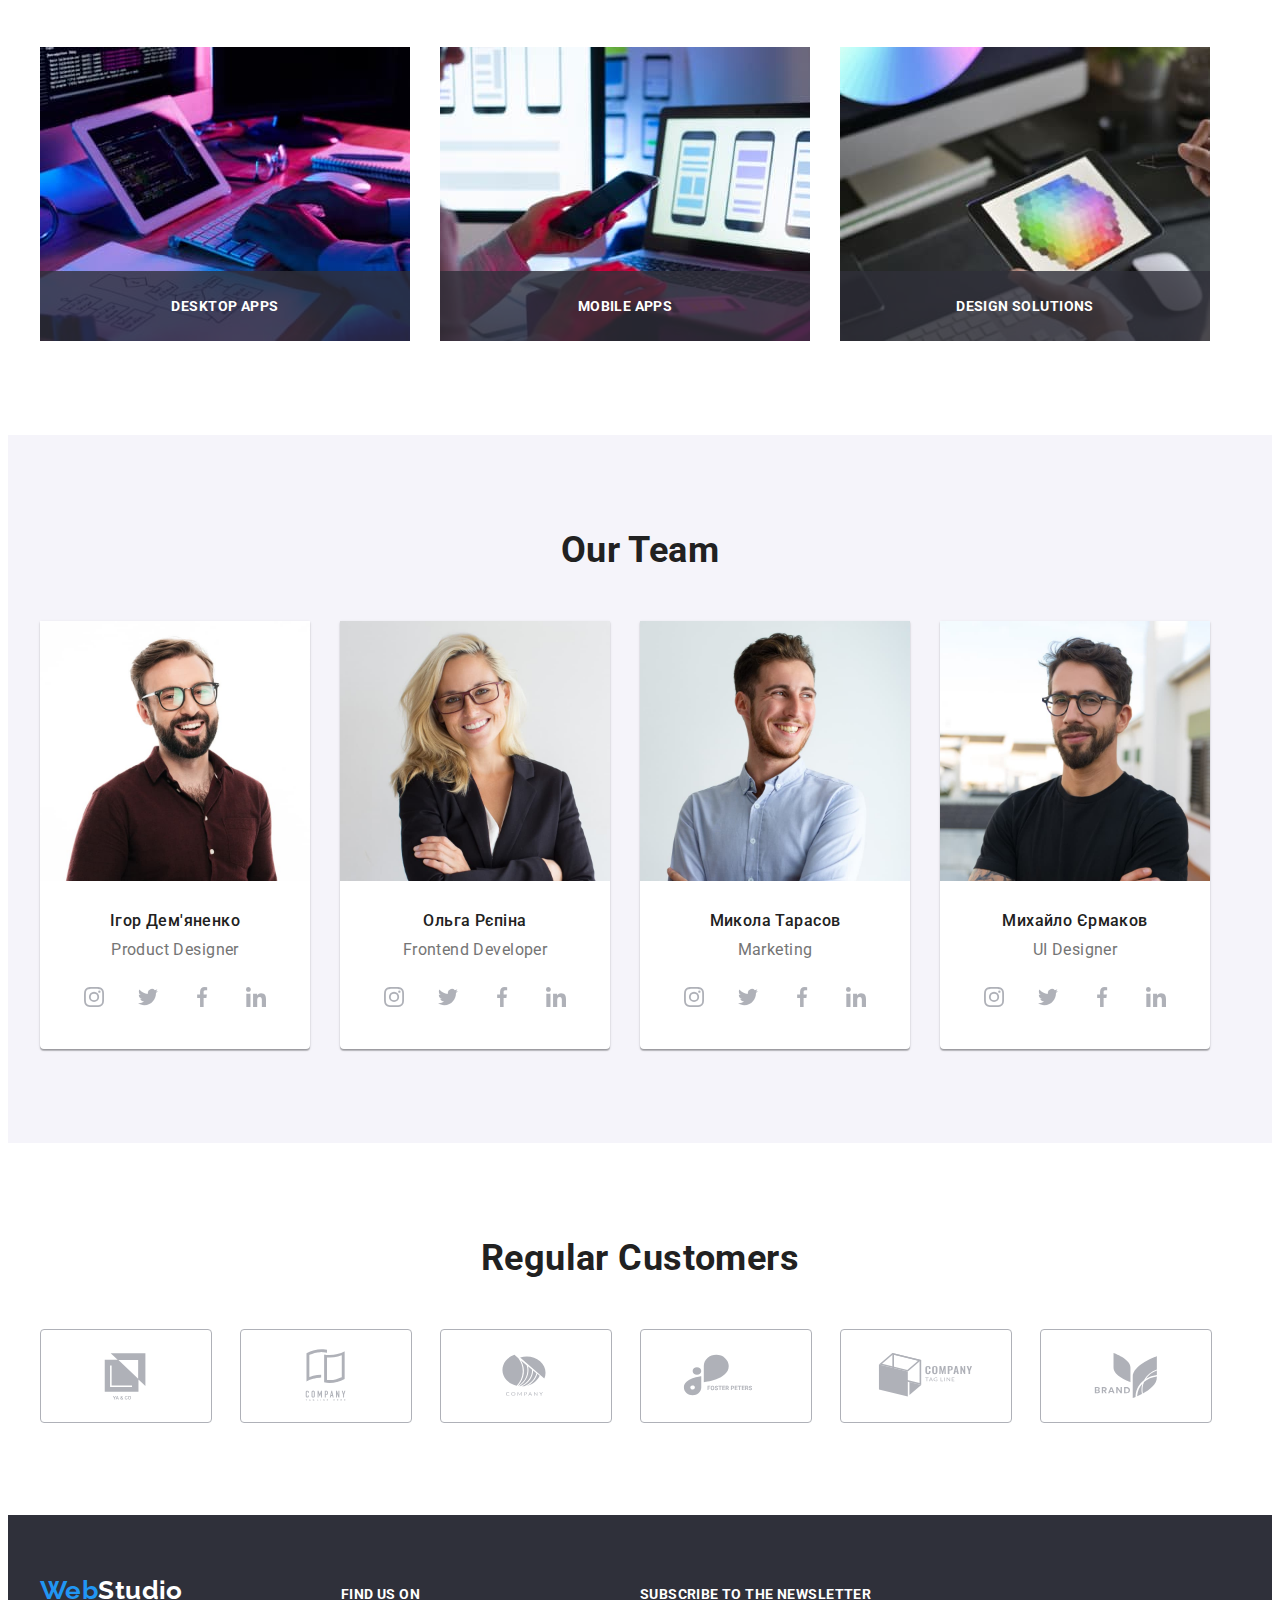
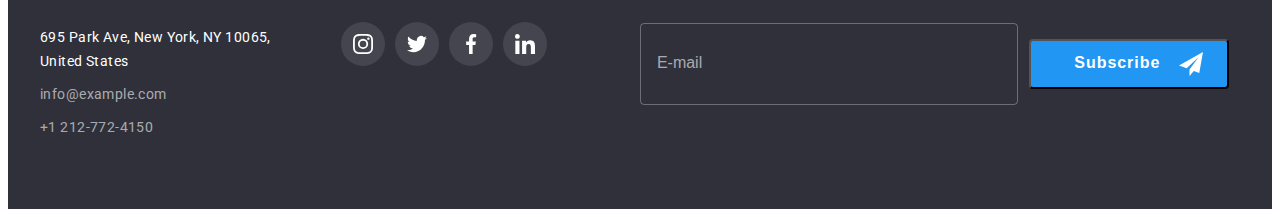
==== commit bdbd31d9: "add sass" ====
--- a/index.html
+++ b/index.html
@@ -18,7 +18,7 @@
       crossorigin="anonymous"
       referrerpolicy="no-referrer"
     />
-    <link rel="stylesheet" href="./css/styles.css" />
+    <link rel="stylesheet" href="./css/main.min.css" />
   </head>
   <body>
     <header class="header">
@@ -34,7 +34,9 @@
             <li class="menu__item">
               <a href="./portfolio.html" class="menu__link">Portfolio</a>
             </li>
-            <li class="menu__item"><a href="" class="menu__link">Contacts</a></li>
+            <li class="menu__item">
+              <a href="" class="menu__link">Contacts</a>
+            </li>
           </ul>
         </nav>
         <div class="contacts-wrap">
@@ -126,7 +128,7 @@
       <section class="work">
         <div class="container">
           <h2 class="work__title">What we do</h2>
-          <ul class=" work-list flex-container lists ">
+          <ul class="work-list flex-container lists">
             <li class="work-list__item">
               <img
                 src="./images/typing.jpg"
@@ -433,7 +435,7 @@
           <a href="./index.html" class="logo footer__logo"
             >Web<span class="logo__part logo__part--light">Studio</span></a
           >
-          <address class="adress ">
+          <address class="adress">
             <ul class="connection lists">
               <li class="connection__item">
                 <a
@@ -446,12 +448,16 @@
                 >
               </li>
               <li class="connection__item">
-                <a href="mailto:info@example.com" class="connection__link connection__link--grey"
+                <a
+                  href="mailto:info@example.com"
+                  class="connection__link connection__link--grey"
                   >info@example.com</a
                 >
               </li>
               <li class="connection__item">
-                <a href="tel:+12127724150" class="connection__link connection__link--grey"
+                <a
+                  href="tel:+12127724150"
+                  class="connection__link connection__link--grey"
                   >+1 212-772-4150
                 </a>
               </li>
@@ -498,77 +504,111 @@
         <form class="form footer__form">
           <b class="form__title">subscribe to the newsletter</b>
           <div class="form__form-wrap">
-          <input type="email" name="mail" class="form__input" placeholder="E-mail">
-          <button type="submit" class="form__button">Subscribe
-            <svg class="icon-send" width="24" height="24">
-              <use href="./images/sprite-svg.svg#icon-send"></use>
-            </svg>
-          </button>
+            <input
+              type="email"
+              name="mail"
+              class="form__input"
+              placeholder="E-mail"
+            />
+            <button type="submit" class="form__button">
+              Subscribe
+              <svg class="form__icon-send" width="24" height="24">
+                <use href="./images/sprite-svg.svg#icon-send"></use>
+              </svg>
+            </button>
           </div>
         </form>
       </div>
     </footer>
     <div class="backdrop is-hidden" data-modal>
       <div class="modal backdrop__modal">
-        <p class="modal__title">Leave your information and we'll call you back</p>
+        <p class="modal__title">
+          Leave your information and we'll call you back
+        </p>
         <button type="button" class="modal__close-button" data-modal-close>
           <svg class="modal__icon-close" width="18" height="18">
             <use href="./images/sprite-svg.svg#icon-close"></use>
           </svg>
         </button>
         <form class="modal-form">
-         
           <div class="form-element modal-form__form-element">
-          <label for="name" class="form-element__label">Name</label>
-          
-          <div class="form-element__input-wrapper">
-          <input class="form-element__input" type="text" name="name" id="name">
-          <svg class="form-element__icon-person" width="18" height="18">
-            <use href="./images/sprite-svg.svg#icon-person"></use>
-          </svg>
+            <label for="name" class="form-element__label">Name</label>
+
+            <div class="form-element__input-wrapper">
+              <input
+                class="form-element__input"
+                type="text"
+                name="name"
+                id="name"
+              />
+              <svg class="form-element__icon-person" width="18" height="18">
+                <use href="./images/sprite-svg.svg#icon-person"></use>
+              </svg>
+            </div>
           </div>
+
+          <div class="form-element modal-form__form-element">
+            <label for="tel" class="form-element__label">Telephone</label>
+
+            <div class="form-element__input-wrapper">
+              <input
+                class="form-element__input"
+                type="tel"
+                name="telephone"
+                id="tel"
+              />
+              <svg class="form-element__icon-phone" width="18" height="18">
+                <use href="./images/sprite-svg.svg#icon-phone"></use>
+              </svg>
+            </div>
           </div>
-          
+
           <div class="form-element modal-form__form-element">
-          <label for="tel" class="form-element__label">Telephone</label>
-          
-          <div class="form-element__input-wrapper">
-          <input class="form-element__input" type="tel" name="telephone" id="tel">
-          <svg class="form-element__icon-phone" width="18" height="18">
-            <use href="./images/sprite-svg.svg#icon-phone"></use>
-          </svg>
+            <label for="email" class="form-element__label">E-mail</label>
+
+            <div class="form-element__input-wrapper">
+              <input
+                class="form-element__input"
+                type="email"
+                name="email"
+                id="email"
+              />
+              <svg class="form-element__icon-email" width="18" height="18">
+                <use href="./images/sprite-svg.svg#icon-email"></use>
+              </svg>
+            </div>
           </div>
+
+          <div class="form-element modal-form__form-element">
+            <label for="comments" class="form-element__label">Comments</label>
+            <textarea
+              name="comments"
+              id="comments"
+              class="form-element__comments"
+              placeholder="Enter the text"
+            ></textarea>
           </div>
-          
-          <div class="form-element modal-form__form-element">
-          <label for="email" class="form-element__label">E-mail</label>
-          
-          <div class="form-element__input-wrapper">
-          <input class="form-element__input" type="email" name="email" id="email">
-          <svg class="form-element__icon-email" width="18" height="18">
-            <use href="./images/sprite-svg.svg#icon-email"></use>
-          </svg>
+
+          <div class="accept">
+            <label for="accept" class="accept__text">
+              <input
+                class="accept__input visually-hidden"
+                type="checkbox"
+                name="accept"
+                id="accept"
+                value="true"
+              />
+              <span class="accept__input-check-wrap">
+                <svg class="accept__icon-check" width="16" height="15">
+                  <use href="./images/sprite-svg.svg#icon-check"></use>
+                </svg>
+              </span>
+              I agree with the newsletter and accept the Terms and
+              Conditions</label
+            >
           </div>
-          </div>
-          
-          <div class="form-element modal-form__form-element">
-          <label for="comments" class="form-element__label">Comments</label>
-          <textarea name="comments" id="comments" class="form-element__comments" placeholder="Enter the text"></textarea>
-          </div>
-
-          
-          <div class="accept">
-          <label for="accept" class="accept__text">
-          <input class="accept__input  visually-hidden " type="checkbox" name="accept" id="accept" value="true">
-          <span class="accept__input-check-wrap">
-          <svg class="accept__icon-check" width="16" height="15">
-            <use href="./images/sprite-svg.svg#icon-check"></use>
-          </svg>
-          </span>
-          I agree with the newsletter and accept the Terms and Conditions</label>
-         </div>
-
-         <button type="submit" class="accept__button">Send</button>
+
+          <button type="submit" class="accept__button">Send</button>
         </form>
       </div>
     </div>
--- a/css/main.min.css
+++ b/css/main.min.css
@@ -0,0 +1 @@
+:root{--primary-text-color: #757575;--title-text-color: #212121;--accent-color: #2196f3;--background-color: #ffffff;--secondary-title-color: #fefefe;--place-color: rgba(255, 255, 255, 0.6)}h1,h2,h3,h4,h5,h6,p,ul{margin:0}ul{padding-left:0}img{display:block}.container{width:1200px;margin:0 auto;padding-left:15px;padding-right:15px}body{background-color:var(--background-color);color:var(--primary-text-color);font-family:"Roboto",sans-serif;letter-spacing:.03em;font-size:14px}.lists{list-style:none}.logo{font-family:"Raleway",sans-serif;font-weight:700;font-size:26px;line-height:1.19;color:var(--accent-color);text-decoration:none}.header{padding-top:24px;padding-bottom:25px;border-bottom:1px solid #ececec}.flex-container{display:flex;align-items:center}.contacts-wrap{margin-left:auto}.menu__item:not(:first-child){margin-left:50px}.site-nav__logo{margin-right:97px}.logo__part--dark{color:var(--title-text-color)}.site-nav__menu{list-style:none;display:flex;align-items:center;justify-content:center}.header__site-nav{display:flex}.menu__link{font-weight:500;letter-spacing:.02em;color:var(--title-text-color);text-decoration:none;line-height:1.14;display:block;padding:5px 0;transition-property:color;transition-duration:250ms;transition-timing-function:cubic-bezier(0.4, 0, 0.2, 1)}.menu__link:hover,.menu__link:focus{color:var(--accent-color)}.current{color:var(--accent-color);position:relative}.current::after{content:"";position:absolute;bottom:-29px;left:0;width:100%;height:4px;background-color:var(--accent-color);border-radius:2px}.contacts{list-style:none}.contacts__link{font-weight:500;line-height:1.14;letter-spacing:.02em;color:var(--primary-text-color);text-decoration:none;display:flex;justify-content:center;align-items:center;transition-property:color;transition-duration:250ms;transition-timing-function:cubic-bezier(0.4, 0, 0.2, 1)}.contacts__link:last-child{margin-left:50px}.contacts__link:hover,.contacts__link:focus{color:var(--accent-color)}.contacts__icon{fill:currentColor;margin-right:10px;transition-property:fill;transition-duration:250ms;transition-timing-function:cubic-bezier(0.4, 0, 0.2, 1)}.contacts__link:hover>.contacts__icon,.contacts__link:focus>.contacts__icon{fill:var(--accent-color)}.visually-hidden{position:absolute;width:1px;height:1px;margin:-1px;border:0;padding:0;white-space:nowrap;-webkit-clip-path:inset(100%);clip-path:inset(100%);clip:rect(0 0 0 0);overflow:hidden}.main__hero{background-color:#2f303a;max-width:1600px;height:600px;padding-top:200px;padding-bottom:200px;background-image:linear-gradient(rgba(47, 48, 58, 0.4), rgba(47, 48, 58, 0.4)),url(../images/bg.jpg);background-repeat:no-repeat;background-position:center;background-size:cover;margin:0 auto}.hero__title{font-weight:900;font-size:44px;line-height:1.36;text-align:center;letter-spacing:.06em;text-transform:uppercase;color:var(--secondary-title-color);margin:0 auto;max-width:696px;margin-bottom:30px}.hero__btn{display:block;font-family:inherit;font-weight:700;font-size:16px;line-height:1.88;text-align:center;letter-spacing:.06em;background-color:var(--accent-color);color:var(--secondary-title-color);border-radius:4px;border-color:rgba(0,0,0,0);cursor:pointer;padding:10px 32px 10px 32px;margin:0 auto;box-shadow:0px 4px 4px rgba(0,0,0,.15);transition:background-color 250ms cubic-bezier(0.4, 0, 0.2, 1),box-shadow 250ms cubic-bezier(0.4, 0, 0.2, 1)}.hero__btn:hover,.hero__btn:focus{background-color:#188ce8;box-shadow:0px 4px 4px rgba(0,0,0,.15)}.our-qualities{padding-top:94px;padding-bottom:50px}.list-qualities__icon-wrap{width:270px;height:120px;background-color:#f5f4fa;display:flex;align-items:center;justify-content:center;margin-bottom:30px}.list-qualities__icon-wrap:not(:first-child){margin-left:30px}.flex-wrapper{display:flex}.list-qualities__item{flex-basis:calc((100% - 90px)/4)}.list-qualities__item:not(:first-child){margin-left:30px}.list-qualities__title{font-size:14px;font-weight:700;text-transform:uppercase;color:var(--title-text-color);line-height:1.14;margin-bottom:10px;letter-spacing:.03em}.list-qualities__text{line-height:1.71;letter-spacing:.03em}.work{padding-top:50px;padding-bottom:94px}.work__title,.team__title,.customers__title{font-weight:700;font-size:36px;line-height:1.17;text-align:center;margin-bottom:50px;color:var(--title-text-color)}.work-list__item{position:relative}.work-list__item:not(:first-child){margin-left:30px}.work-list__works-wrap{width:370px;height:70px;background-color:rgba(47,48,58,.8);position:absolute;bottom:0;display:flex;justify-content:center;align-items:center}.work-list__works-item{font-weight:700;letter-spacing:.03em;text-transform:uppercase;color:#fff}.team{background-color:#f5f4fa;padding-top:94px;padding-bottom:94px}.workers__item{background-color:var(--background-color);box-shadow:0px 1px 3px rgba(0,0,0,.12),0px 1px 1px rgba(0,0,0,.14),0px 2px 1px rgba(0,0,0,.2);border-radius:0px 0px 4px 4px}.workers__item:not(:first-child){margin-left:30px}.workers__subtitle{font-weight:500;font-size:16px;line-height:1.19;text-align:center;color:var(--title-text-color);margin-top:30px;margin-bottom:10px}.workers__subtitle-text{font-size:16px;line-height:1.19;text-align:center}.workers__social-list{display:flex;align-items:center;justify-content:center;margin-top:16px;margin-bottom:30px}.social-list__item{list-style:none;width:44px;height:44px}.social-list__item:not(:first-child){margin-left:10px}.social-list__link{width:100%;height:100%;display:flex;justify-content:center;align-items:center;border-radius:50%;color:#afb1b8;transition:background-color 250ms cubic-bezier(0.4, 0, 0.2, 1),color 250ms cubic-bezier(0.4, 0, 0.2, 1)}.social-list__link:hover,.social-list__link:focus{background-color:var(--accent-color);color:var(--background-color)}.social-list__icon{fill:currentColor}.workers__social-wrap{background-position:center}.customers{padding-top:94px;padding-bottom:94px}.customers__customers-list{list-style:none;display:flex}.customers-list__link{width:100%;height:100%;display:flex;align-items:center;justify-content:center;border:1px solid #afb1b8;border-radius:4px;color:#afb1b8;transition:background-color 250ms cubic-bezier(0.4, 0, 0.2, 1),color 250ms cubic-bezier(0.4, 0, 0.2, 1),border-color 250ms cubic-bezier(0.4, 0, 0.2, 1)}.customers-list__link:hover,.customers-list__link:focus{background-color:var(--background-color);color:var(--accent-color);border-color:var(--accent-color)}.customers-list__item{width:170px;height:92px}.customers-list__item:not(:first-child){margin-left:30px}.customers-list__icon{fill:currentColor}.portfolio{padding-top:94px;padding-bottom:94px}.portfolio__portfolio-buttons-list{display:flex;justify-content:center;margin-bottom:50px}.portfolio-buttons-list__item:not(:last-child){margin-right:8px}.portfolio-buttons-list__button{font-family:inherit;font-weight:500;font-size:16px;line-height:1.62;letter-spacing:.03em;background-color:#f5f4fa;border-radius:4px;border-color:rgba(0,0,0,0);padding:6px 22px 6px 22px;transition:background-color 250ms cubic-bezier(0.4, 0, 0.2, 1),color 250ms cubic-bezier(0.4, 0, 0.2, 1),box-shadow 250ms cubic-bezier(0.4, 0, 0.2, 1)}.portfolio-buttons-list__button:hover,.portfolio-buttons-list__button:focus{background-color:var(--accent-color);color:var(--secondary-title-color);cursor:pointer;box-shadow:0px 3px 1px rgba(0,0,0,.1),0px 1px 2px rgba(0,0,0,.08),0px 2px 2px rgba(0,0,0,.12)}.portfolio-work-list__link{text-decoration:none;display:block;transition:box-shadow 250ms cubic-bezier(0.4, 0, 0.2, 1)}.portfolio-work-list__link:hover,.portfolio-work-list__link:focus{box-shadow:0px 1px 1px rgba(0,0,0,.12),0px 4px 4px rgba(0,0,0,.06),1px 4px 6px rgba(0,0,0,.16)}.portfolio-work-list__wrapper{position:relative;overflow:hidden}.portfolio-work-list__text{font-size:18px;line-height:1.56;letter-spacing:.03em;color:var(--background-color);padding:63px 24px 63px 24px;position:absolute;top:0;left:0;width:100%;height:100%;transform:translateY(100%);background-color:rgba(33,150,243,.9);transition:transform 250ms cubic-bezier(0.4, 0, 0.2, 1)}.portfolio-work-list__item:hover .portfolio-work-list__text,.portfolio-work-list__item:focus .portfolio-work-list__text{transform:translateY(0)}.portfolio__portfolio-work-list{display:flex;flex-wrap:wrap}.portfolio-work-list__item{width:calc((100% - 60px)/3);margin-right:30px;margin-bottom:30px}.portfolio-work-list__item:nth-child(3n){margin-right:0}.portfolio-work-list__item:nth-last-child(-n+3){margin-bottom:0}.portfolio-work-list__content{padding:20px 24px 20px 24px;border:1px solid #eee;border-top:none}.portfolio-work-list__title{font-weight:700;font-size:18px;line-height:2;letter-spacing:.06em;color:var(--title-text-color);max-width:322px;margin-bottom:4px}.portfolio-work-list__title-text{font-size:16px;line-height:1.88;color:var(--primary-text-color);max-width:322px}.footer{background-color:#2f303a;padding-top:60px;padding-bottom:60px}.footer__logo{display:block;margin-bottom:20px}.logo__part--light{color:var(--background-color)}.connection__link{font-style:normal;line-height:1.71;color:var(--background-color);text-decoration:none;display:block;margin-bottom:9px;transition:color 250ms cubic-bezier(0.4, 0, 0.2, 1)}.connection__link:hover,.connection__link:focus{color:var(--accent-color)}.connection__link--grey{color:var(--place-color)}.footer__subtitle-text{font-weight:700;font-size:14px;line-height:1.14px;letter-spacing:.03em;text-transform:uppercase;color:var(--background-color)}.footer__social-set{display:flex;list-style:none;margin-top:20px}.footer__footer-wrap{margin-left:70px}.footer-container{display:flex;align-items:baseline}.social-set__link{width:100%;height:100%;background-color:rgba(255,255,255,.1);border-radius:50%;display:flex;align-items:center;justify-content:center;color:var(--background-color);transition:background-color 250ms cubic-bezier(0.4, 0, 0.2, 1),color 250ms cubic-bezier(0.4, 0, 0.2, 1)}.social-set__link:hover,.social-set__link:focus{background-color:var(--accent-color);color:var(--background-color)}.social-set__icon{fill:currentColor}.social-set__item{width:44px;height:44px}.social-set__item:not(:first-child){margin-left:10px}.backdrop{position:fixed;top:0;left:0;width:100%;height:100%;background-color:rgba(0,0,0,.2);transition:opacity 250ms cubic-bezier(0.4, 0, 0.2, 1),visibility 250ms cubic-bezier(0.4, 0, 0.2, 1)}.backdrop__modal{width:528px;min-height:581px;background-color:var(--background-color);position:absolute;top:50%;left:50%;transform:translate(-50%, -50%) scale(1);transition:transform 250ms cubic-bezier(0.4, 0, 0.2, 1);padding:40px}.modal-form__form-element{display:flex;flex-direction:column}.form-element__input{height:40px;outline:rgba(0,0,0,0);border:1px solid rgba(33,33,33,.2);border-radius:4px;padding-left:42px;width:100%;cursor:pointer;transition:border 250ms cubic-bezier(0.4, 0, 0.2, 1)}.form-element__input:focus{border:1px solid var(--accent-color)}.form-element__label{font-size:12px;line-height:1.17;color:var(--primary-text-color);margin-bottom:4px}.form-element__input-wrapper{position:relative;margin-bottom:10px}.form-element__icon-person{position:absolute;top:50%;left:12px;transform:translateY(-50%);transition:fill 250ms cubic-bezier(0.4, 0, 0.2, 1)}.form-element__input:focus+.form-element__icon-person{fill:var(--accent-color)}.form-element__icon-phone{position:absolute;top:50%;left:12px;transform:translateY(-50%);transition:fill 250ms cubic-bezier(0.4, 0, 0.2, 1)}.form-element__input:focus+.form-element__icon-phone{fill:var(--accent-color)}.form-element__icon-email{position:absolute;top:50%;left:12px;transform:translateY(-50%);transition:fill 250ms cubic-bezier(0.4, 0, 0.2, 1)}.form-element__input:focus+.form-element__icon-email{fill:var(--accent-color)}.modal__title{font-weight:700;font-size:20px;line-height:1.15;text-align:center;color:var(--title-text-color);margin-bottom:12px}.form-element__comments{padding:12px 16px;width:100%;height:120px;margin-bottom:20px;outline:none;border:1px solid rgba(33,33,33,.2);border-radius:4px;resize:none;transition:border 250ms cubic-bezier(0.4, 0, 0.2, 1)}.form-element__comments::-moz-placeholder{line-height:1.14;letter-spacing:.01em;color:rgba(117,117,117,.5)}.form-element__comments:-ms-input-placeholder{line-height:1.14;letter-spacing:.01em;color:rgba(117,117,117,.5)}.form-element__comments::placeholder{line-height:1.14;letter-spacing:.01em;color:rgba(117,117,117,.5)}.form-element__comments:focus{border:1px solid var(--accent-color)}.accept{line-height:1.71;color:var(--primary-text-color);padding-left:14px;padding-right:11px}.accept__input-check-wrap{width:16px;height:15px;border:2px solid #000;border-radius:4px;margin-right:8px;display:flex;align-items:center;fill:var(--background-color);cursor:pointer;transition:background-color 250ms cubic-bezier(0.4, 0, 0.2, 1),border-color 250ms cubic-bezier(0.4, 0, 0.2, 1)}.accept__text{display:flex;align-items:baseline}.accept__button{display:block;margin:0 auto;width:200px;height:50px;border:none;background-color:var(--accent-color);box-shadow:0px 4px 4px rgba(0,0,0,.15);border-radius:4px;font-weight:700;font-size:16px;line-height:1.88;text-align:center;letter-spacing:.06em;color:var(--background-color);cursor:pointer;transition:background-color 250ms cubic-bezier(0.4, 0, 0.2, 1)}.accept__button:hover,.accept__button:focus{background-color:#188ce8}.accept__input:checked+.accept__input-check-wrap{background-color:var(--accent-color);border-color:rgba(0,0,0,0)}.backdrop.is-hidden .modal{transform:translate(-50%, -50%) scale(0)}.modal__close-button{position:absolute;width:30px;height:30px;border-radius:50%;top:8px;right:8px;cursor:pointer;border:1px solid rgba(0,0,0,.1);background-color:var(--background-color);padding:5px}.modal__icon-close{fill:#000;transition:fill 250ms cubic-bezier(0.4, 0, 0.2, 1)}.modal__close-button:hover .modal__icon-close{fill:var(--accent-color)}.is-hidden{opacity:0;visibility:hidden;pointer-events:none}.footer__form{display:flex;flex-direction:column;margin-left:93px}.form__title{font-weight:700;line-height:1.14;text-transform:uppercase;color:var(--background-color);margin-bottom:20px}.form__input{width:358px;height:50px;border:1px solid rgba(255,255,255,.3);border-radius:4px;background-color:rgba(0,0,0,0);padding-top:15px;padding-bottom:15px;padding-left:16px;outline:rgba(0,0,0,0);margin-right:8px;transition:border 250ms cubic-bezier(0.4, 0, 0.2, 1),box-shadow 250ms cubic-bezier(0.4, 0, 0.2, 1)}.form__input:focus{border:1px solid var(--accent-color);box-shadow:0px 4px 4px rgba(0,0,0,.15)}.form__input::-moz-placeholder{font-size:16px;line-height:1.25;color:rgba(255,255,255,.6)}.form__input:-ms-input-placeholder{font-size:16px;line-height:1.25;color:rgba(255,255,255,.6)}.form__input::placeholder{font-size:16px;line-height:1.25;color:rgba(255,255,255,.6)}.form__button{width:200px;height:50px;background-color:var(--accent-color);border-radius:4px;font-weight:700;font-size:16px;line-height:1.88;letter-spacing:.06em;color:var(--background-color);cursor:pointer;padding-right:30px;position:relative;transition:background-color 250ms cubic-bezier(0.4, 0, 0.2, 1),box-shadow 250ms cubic-bezier(0.4, 0, 0.2, 1)}.form__button:hover,.form__button:focus{background-color:#188ce8;box-shadow:0px 4px 4px rgba(0,0,0,.15)}.form__icon-send{position:absolute;top:50%;left:148px;transform:translateY(-50%)}/*# sourceMappingURL=main.min.css.map */